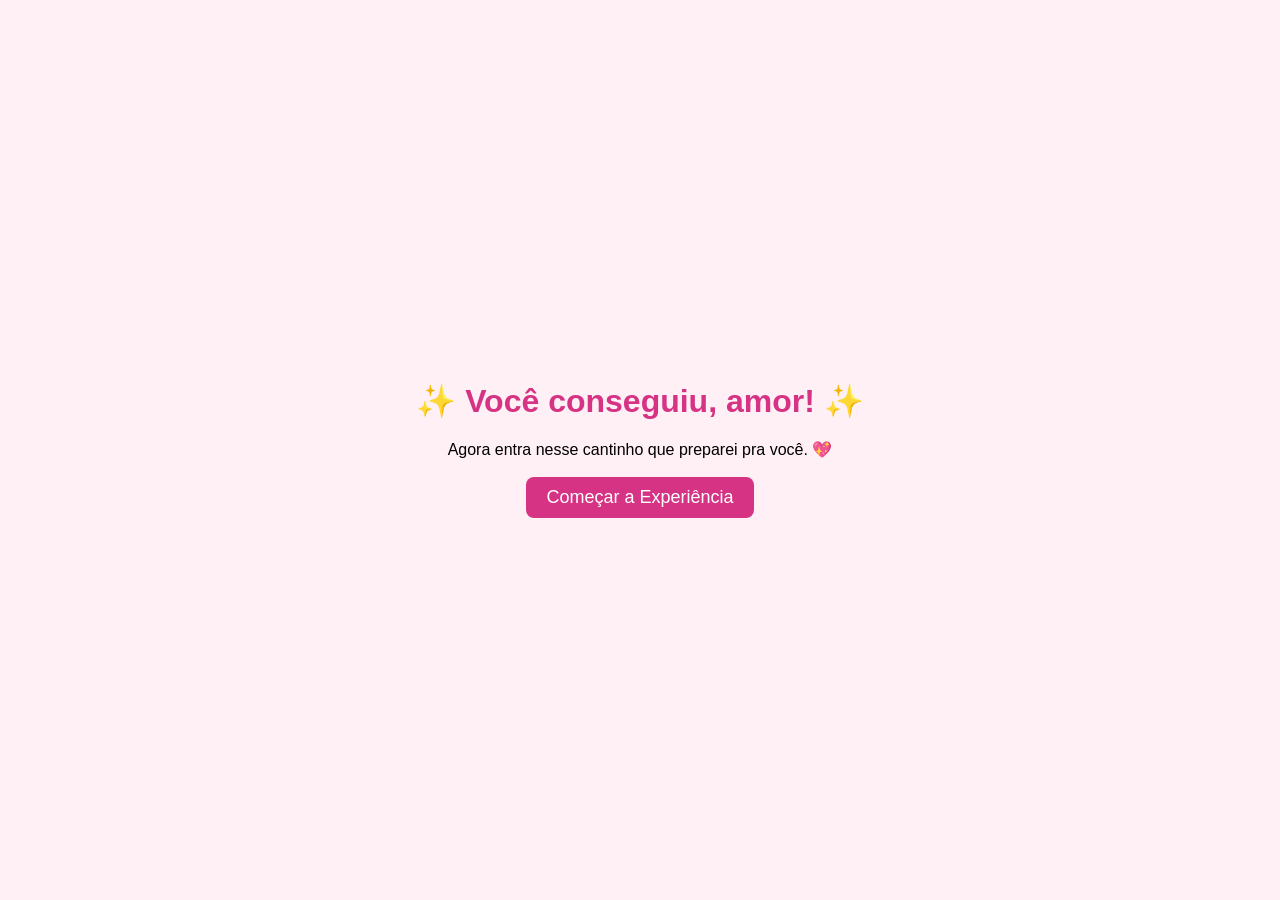
==== surpresa.html @ dbf14a9e "site finalizadooo" ====
<!DOCTYPE html>
<html lang="pt-BR">
<head>
    <meta charset="UTF-8">
    <meta name="viewport" content="width=device-width, initial-scale=1.0">
    <title>Surpresa do Amor 💝</title>
    <link rel="stylesheet" href="assets/css/style.css">
</head>
<body>
    <div class="welcome-screen">
        <h1>✨ Você conseguiu, amor! ✨</h1>
        <p class="welcome-text">Agora entra nesse cantinho que preparei pra você. 💖</p>
        <br>
        <button onclick="window.location.href='quiz.html'">Começar a Experiência</button>
    </div>
</body>
</html>
---- assets/css/style.css ----
* {
  margin: 0;
  padding: 0;
  box-sizing: border-box;
}

body {
  background-color: #fff0f5;
  display: flex;
  flex-direction: column;
  justify-content: center;
  align-items: center;
  min-height: 100vh;
  font-family: Arial, sans-serif;
  text-align: center;
  padding: 20px;
}

h1 {
  color: #d63384;
  margin-bottom: 20px;
}

input {
  padding: 10px;
  font-size: 18px;
  border-radius: 8px;
  border: 2px solid #d63384;
  margin: 10px 0;
}

button {
  padding: 10px 20px;
  background-color: #d63384;
  color: white;
  border: none;
  border-radius: 8px;
  cursor: pointer;
  font-size: 18px;
  transition: all 0.3s ease;
}

button:hover {
  background-color: #b32f6b;
  transform: scale(1.05);
}

.error {
  color: red;
  margin-top: 10px;
}

/* Quiz Styles */
.quiz-container {
  max-width: 800px;
  width: 100%;
}

.option-btn {
  width: 100%;
  margin: 10px 0;
  padding: 15px;
  text-align: left;
}

.option-btn.correct {
  background-color: #28a745;
}

.option-btn.wrong {
  background-color: #dc3545;
}

/* Gallery Styles */
.gallery-grid {
  display: grid;
  grid-template-columns: repeat(auto-fit, minmax(250px, 1fr));
  gap: 20px;
  padding: 20px;
  max-width: 1200px;
  width: 100%;
}

.gallery-item img {
  width: 100%;
  height: 250px;
  object-fit: cover;
  border-radius: 10px;
  cursor: pointer;
  transition: transform 0.3s ease;
}

.gallery-item img:hover {
  transform: scale(1.05);
}

.lightbox {
  display: none;
  position: fixed;
  top: 0;
  left: 0;
  width: 100%;
  height: 100%;
  background: rgba(0, 0, 0, 0.9);
  justify-content: center;
  align-items: center;
  z-index: 1000;
  flex-direction: column;
}

.lightbox img {
  max-width: 90%;
  max-height: 80vh;
  border-radius: 10px;
}

.lightbox p {
  color: white;
  margin-top: 20px;
  font-size: 18px;
}

.close-btn {
  position: absolute;
  top: 20px;
  right: 30px;
  color: white;
  font-size: 30px;
  cursor: pointer;
}

/* Timeline Styles */
.timeline {
  max-width: 800px;
  margin: 0 auto;
  position: relative;
  padding: 40px 0;
}

.timeline::before {
  content: '';
  position: absolute;
  width: 2px;
  background: #d63384;
  top: 0;
  bottom: 0;
  left: 50%;
  margin-left: -1px;
}

.timeline-item {
  margin-bottom: 40px;
  position: relative;
}

.timeline-item:nth-child(even) {
  margin-left: 50%;
  padding-left: 30px;
}

.timeline-item:nth-child(odd) {
  margin-right: 50%;
  padding-right: 30px;
  text-align: right;
}

.timeline-item::before {
  content: '';
  position: absolute;
  width: 20px;
  height: 20px;
  background: #d63384;
  border-radius: 50%;
  top: 0;
}

.timeline-item:nth-child(even)::before {
  left: -10px;
}

.timeline-item:nth-child(odd)::before {
  right: -10px;
}

.timeline-item .date {
  font-weight: bold;
  color: #d63384;
  margin-bottom: 10px;
}

/* Audio Player Styles */
.audio-container {
  max-width: 600px;
  width: 100%;
}

.audio-player {
  margin: 30px 0;
}

audio {
  width: 100%;
}

/* Voucher Cards Styles */
.vouchers-grid {
  display: grid;
  grid-template-columns: repeat(auto-fit, minmax(250px, 1fr));
  gap: 20px;
  padding: 20px;
  max-width: 1200px;
  width: 100%;
}

.voucher-card {
  height: 200px;
  perspective: 1000px;
  cursor: pointer;
}

.card-inner {
  position: relative;
  width: 100%;
  height: 100%;
  text-align: center;
  transition: transform 0.8s;
  transform-style: preserve-3d;
}

.voucher-card.flipped .card-inner {
  transform: rotateY(180deg);
}

.card-front, .card-back {
  position: absolute;
  width: 100%;
  height: 100%;
  backface-visibility: hidden;
  display: flex;
  align-items: center;
  justify-content: center;
  padding: 20px;
  border-radius: 10px;
  background: linear-gradient(135deg, #d63384, #ff69b4);
  color: white;
}

.card-back {
  transform: rotateY(180deg);
}

/* Responsive Design */
@media (max-width: 768px) {
  .gallery-grid, .vouchers-grid {
    grid-template-columns: repeat(auto-fit, minmax(200px, 1fr));
  }
  
  .timeline::before {
    left: 30px;
  }
  
  .timeline-item:nth-child(even),
  .timeline-item:nth-child(odd) {
    margin: 0 0 30px 60px;
    padding-right: 0;
    text-align: left;
  }
  
  .timeline-item:nth-child(even)::before,
  .timeline-item:nth-child(odd)::before {
    left: -30px;
    right: auto;
  }
}
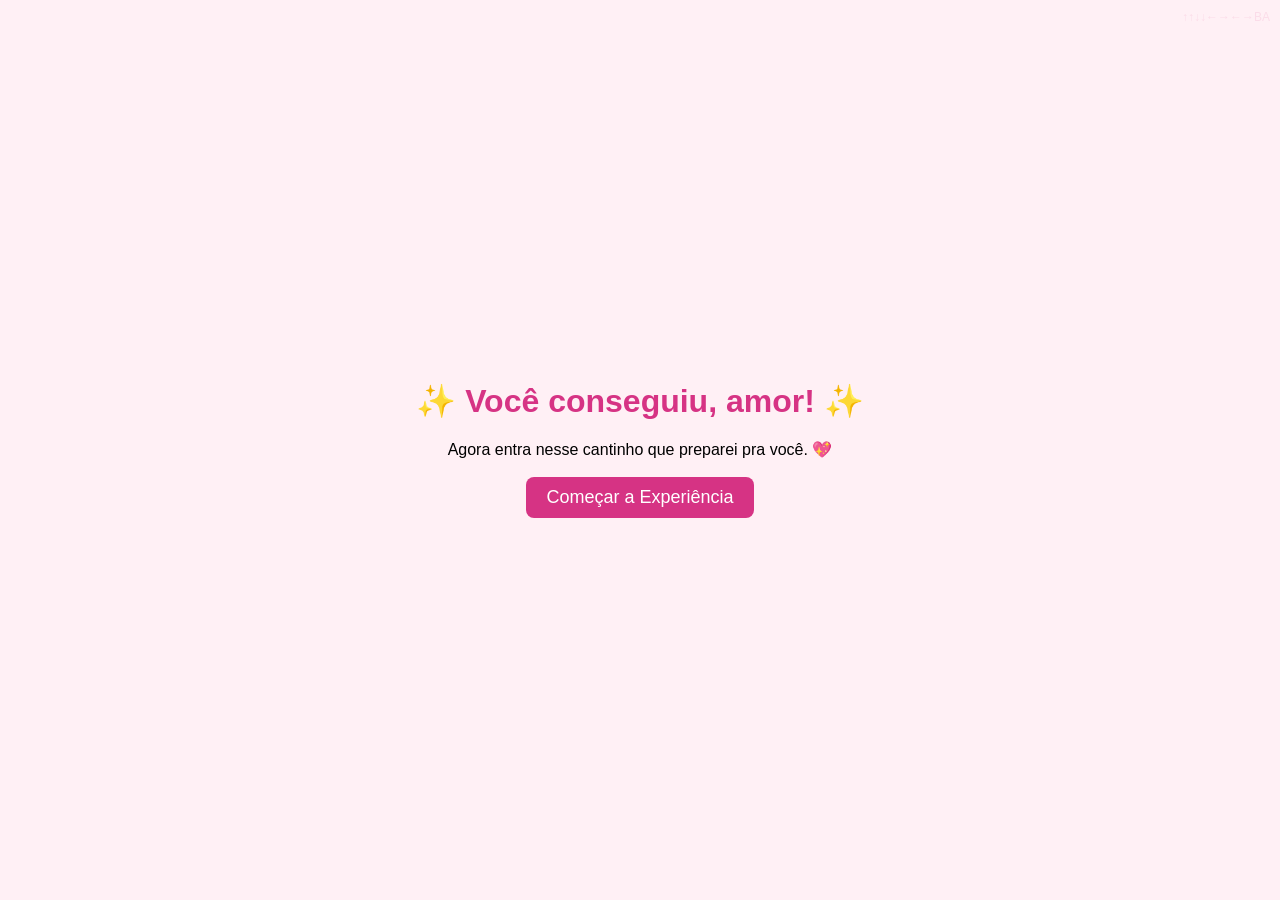
==== commit cdb5fef1: "asdasdasda" ====
--- a/surpresa.html
+++ b/surpresa.html
@@ -6,12 +6,12 @@
     <title>Surpresa do Amor 💝</title>
     <link rel="stylesheet" href="assets/css/style.css">
 </head>
-<body>
-    <div class="welcome-screen">
-        <h1>✨ Você conseguiu, amor! ✨</h1>
-        <p class="welcome-text">Agora entra nesse cantinho que preparei pra você. 💖</p>
+<body>    <div class="welcome-screen">
+        <h1>✨ Você conseguiu, amor! ✨</h1>        <p class="welcome-text">Agora entra nesse cantinho que preparei pra você. <span class="heart-click" onclick="activateKonamiCode()">💖</span></p>
         <br>
         <button onclick="window.location.href='quiz.html'">Começar a Experiência</button>
-    </div>
+    </div>    <div style="position: fixed; top: 10px; right: 10px; font-size: 12px; color: rgba(214, 51, 132, 0.1);" title="Use o código Konami para uma surpresa!">↑↑↓↓←→←→BA</div>
+    
+    <script src="assets/js/script.js"></script>
 </body>
 </html>
--- a/assets/css/style.css
+++ b/assets/css/style.css
@@ -247,6 +247,97 @@
 
 .card-back {
   transform: rotateY(180deg);
+}
+
+/* Animations */
+@keyframes float {
+    0% {
+        transform: translateY(0px);
+        opacity: 1;
+    }
+    50% {
+        transform: translateY(-20px);
+    }
+    100% {
+        transform: translateY(-40px);
+        opacity: 0;
+    }
+}
+
+@keyframes fadeInOut {
+    0% {
+        opacity: 0;
+        transform: translate(-50%, -50%) scale(0.8);
+    }
+    10% {
+        opacity: 1;
+        transform: translate(-50%, -50%) scale(1);
+    }
+    90% {
+        opacity: 1;
+        transform: translate(-50%, -50%) scale(1);
+    }
+    100% {
+        opacity: 0;
+        transform: translate(-50%, -50%) scale(0.8);
+    }
+}
+
+@keyframes rain {
+    0% {
+        transform: translateY(-30px) rotate(0deg);
+        opacity: 1;
+    }
+    85% {
+        opacity: 1;
+    }
+    100% {
+        transform: translateY(100vh) rotate(360deg);
+        opacity: 0;
+    }
+}
+
+.secret-click {
+    cursor: pointer;
+    user-select: none;
+    transition: transform 0.3s ease;
+}
+
+.secret-click:hover {
+    transform: scale(1.1);
+}
+
+.hidden-message {
+    position: absolute;
+    opacity: 0;
+    transition: opacity 0.3s ease;
+    background: rgba(255, 182, 193, 0.9);
+    padding: 10px;
+    border-radius: 5px;
+    font-size: 14px;
+}
+
+.heart-click {
+    cursor: pointer;
+    display: inline-block;
+    transition: transform 0.3s ease;
+}
+
+.heart-click:hover {
+    transform: scale(1.3);
+    animation: pulse 1s infinite;
+}
+
+@keyframes pulse {
+    0% {
+        transform: scale(1.3);
+    }
+    50% {
+        transform: scale(1.5);
+    }
+    100% {
+        transform: scale(1.3);
+    }
 }
 
 /* Responsive Design */
